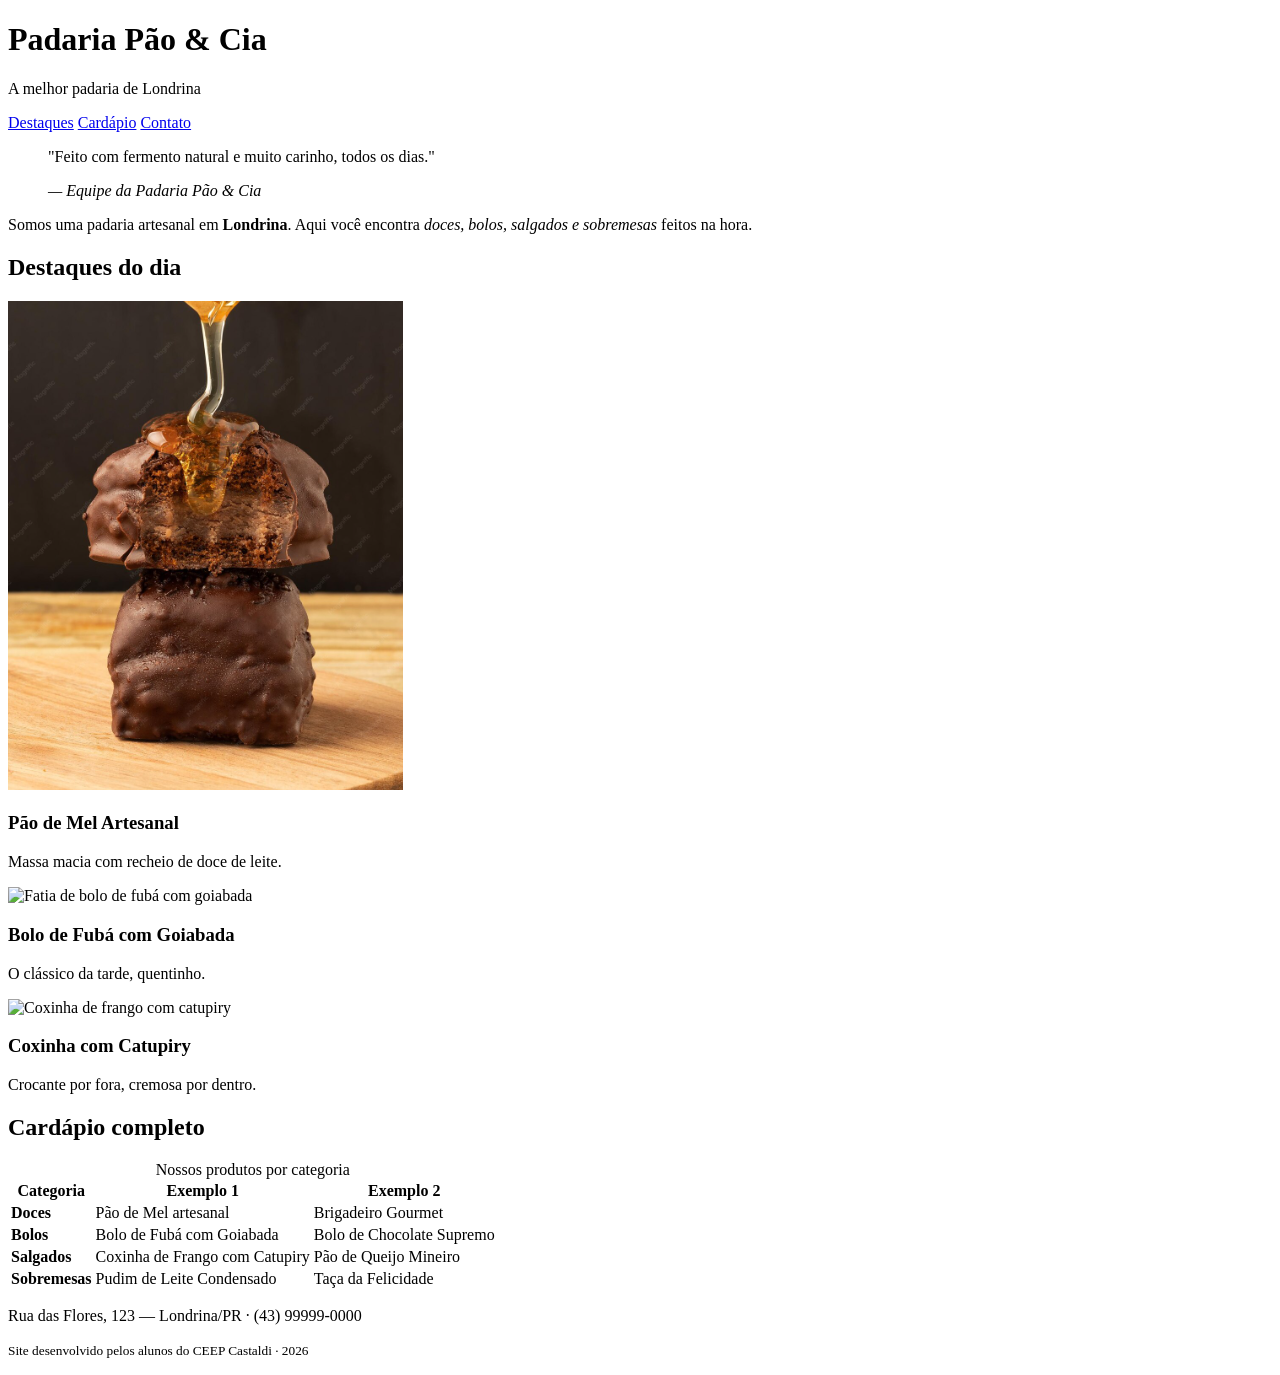
==== index.html @ 5db21eac "ok" ====
<!DOCTYPE html>
<html lang="pt-BR">
<head>
    <meta charset="UTF-8">
    <meta name="viewport" content="width=device-width, initial-scale=1.0">
    <title>Padaria em Londrina</title>
    <link rel="stylesheet" href="style.css">
</head>
<body>

    <!-- CABEÇALHO: identidade + menu de navegação -->
    <header class="cabecalho">
        <h1>Padaria Pão &amp; Cia</h1>
        <p class="subtitulo">A melhor padaria de Londrina</p>
        <nav class="menu">
            <a href="#destaques">Destaques</a>
            <a href="#cardapio">Cardápio</a>
            <a href="#contato">Contato</a>
        </nav>
    </header>

    <main>

        <!-- APRESENTAÇÃO: tags de autoria (blockquote, cite, strong, em) -->
        <section class="intro">
            <blockquote>
                <p>"Feito com fermento natural e muito carinho, todos os dias."</p>
                <cite>— Equipe da Padaria Pão &amp; Cia</cite>
            </blockquote>
            <p>Somos uma padaria artesanal em <strong>Londrina</strong>. Aqui você encontra
               <em>doces, bolos, salgados e sobremesas</em> feitos na hora.</p>
        </section>

        <!-- DESTAQUES: cards em Flexbox -->
        <section id="destaques" class="destaques">
            <h2>Destaques do dia</h2>
            <div class="cards">
                <article class="card">
                    <!-- Troque a URL abaixo pelo caminho da sua foto: src="img/pao-de-mel.jpg" -->
                    <img src="Captura de tela_2026-08-06_09-27-56.png" alt="Pão de mel artesanal coberto com chocolate">
                    <h3>Pão de Mel Artesanal</h3>
                    <p>Massa macia com recheio de doce de leite.</p>
                </article>
                <article class="card">
                    <img src="https://placehold.co/300x200?text=Bolo+de+Fuba" alt="Fatia de bolo de fubá com goiabada">
                    <h3>Bolo de Fubá com Goiabada</h3>
                    <p>O clássico da tarde, quentinho.</p>
                </article>
                <article class="card">
                    <img src="https://placehold.co/300x200?text=Coxinha" alt="Coxinha de frango com catupiry">
                    <h3>Coxinha com Catupiry</h3>
                    <p>Crocante por fora, cremosa por dentro.</p>
                </article>
            </div>
        </section>

        <!-- CARDÁPIO: a tabela original, agora semântica e estilizada -->
        <section id="cardapio" class="cardapio">
            <h2>Cardápio completo</h2>
            <table class="tabela-cardapio">
                <caption>Nossos produtos por categoria</caption>
                <thead>
                    <tr>
                        <th scope="col">Categoria</th>
                        <th scope="col">Exemplo 1</th>
                        <th scope="col">Exemplo 2</th>
                    </tr>
                </thead>
                <tbody>
                    <tr>
                        <td><strong>Doces</strong></td>
                        <td>Pão de Mel artesanal</td>
                        <td>Brigadeiro Gourmet</td>
                    </tr>
                    <tr>
                        <td><strong>Bolos</strong></td>
                        <td>Bolo de Fubá com Goiabada</td>
                        <td>Bolo de Chocolate Supremo</td>
                    </tr>
                    <tr>
                        <td><strong>Salgados</strong></td>
                        <td>Coxinha de Frango com Catupiry</td>
                        <td>Pão de Queijo Mineiro</td>
                    </tr>
                    <tr>
                        <td><strong>Sobremesas</strong></td>
                        <td>Pudim de Leite Condensado</td>
                        <td>Taça da Felicidade</td>
                    </tr>
                </tbody>
            </table>
        </section>

    </main>

    <!-- RODAPÉ -->
    <footer id="contato" class="rodape">
        <p>Rua das Flores, 123 — Londrina/PR · (43) 99999-0000</p>
        <p><small>Site desenvolvido pelos alunos do CEEP Castaldi · 2026</small></p>
    </footer>

</body>
</html>
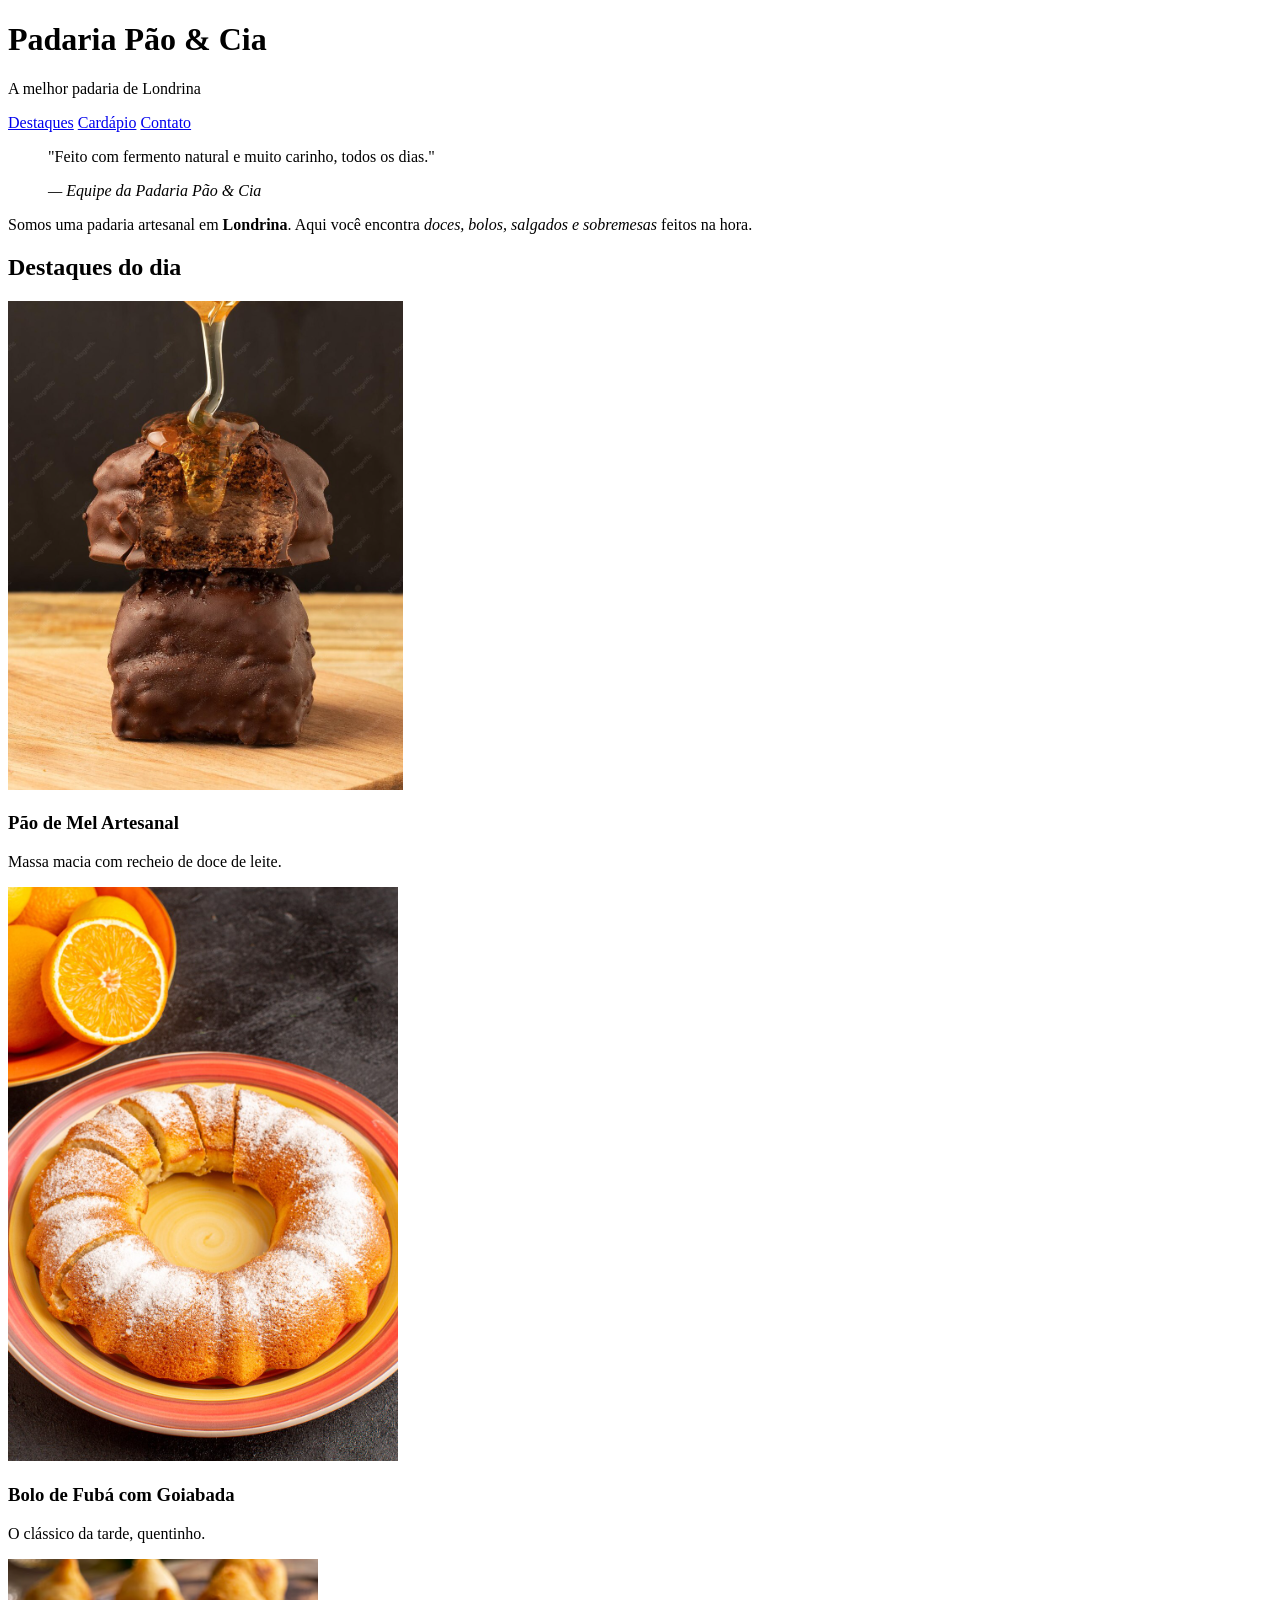
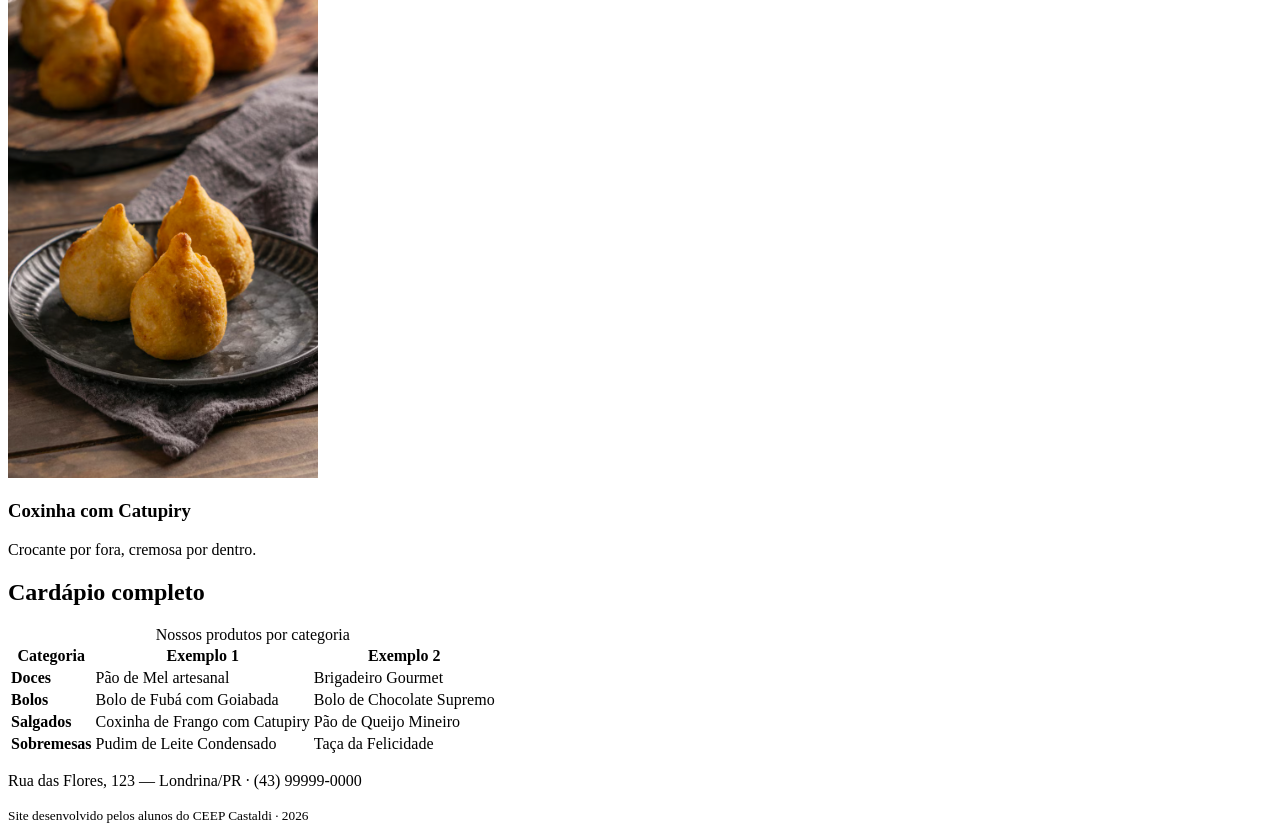
==== commit cc873af0: "ok" ====
--- a/index.html
+++ b/index.html
@@ -42,12 +42,12 @@
                     <p>Massa macia com recheio de doce de leite.</p>
                 </article>
                 <article class="card">
-                    <img src="https://placehold.co/300x200?text=Bolo+de+Fuba" alt="Fatia de bolo de fubá com goiabada">
+                    <img src="Captura de tela_2026-08-20_09-47-28.png" alt="Fatia de bolo de fubá com goiabada">
                     <h3>Bolo de Fubá com Goiabada</h3>
                     <p>O clássico da tarde, quentinho.</p>
                 </article>
                 <article class="card">
-                    <img src="https://placehold.co/300x200?text=Coxinha" alt="Coxinha de frango com catupiry">
+                    <img src="Captura de tela_2026-08-20_09-49-11.png" alt="Coxinha de frango com catupiry">
                     <h3>Coxinha com Catupiry</h3>
                     <p>Crocante por fora, cremosa por dentro.</p>
                 </article>
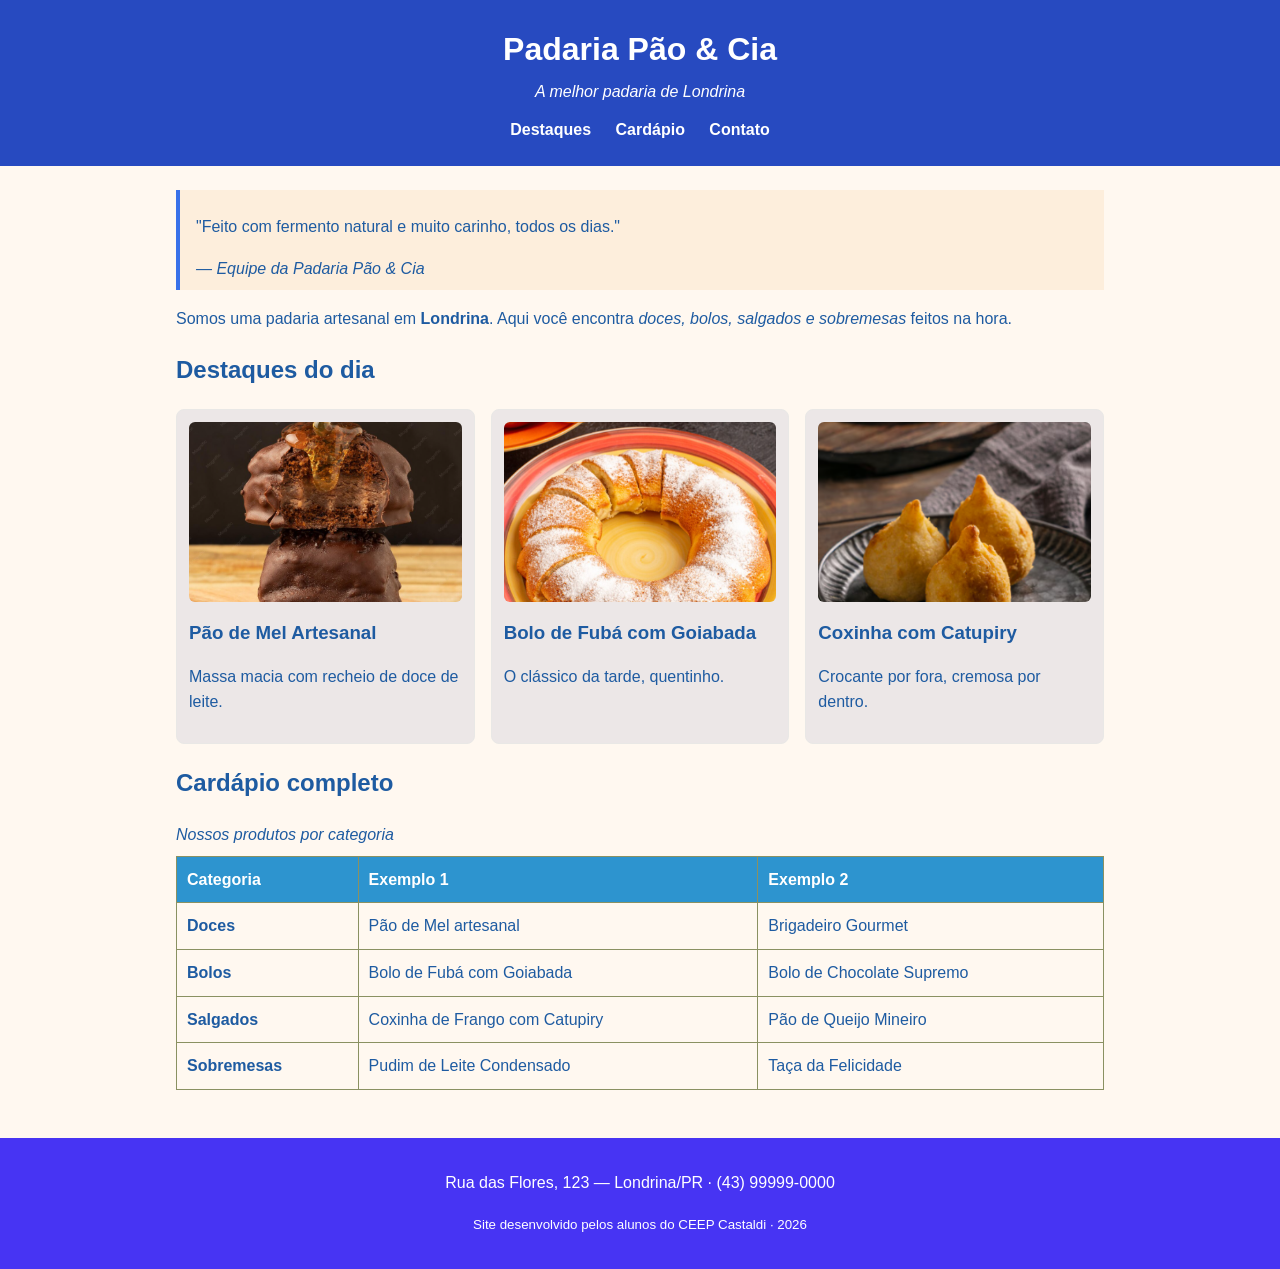
==== commit 5804c30a: "ok" ====
--- a/index.html
+++ b/index.html
@@ -14,7 +14,7 @@
         <p class="subtitulo">A melhor padaria de Londrina</p>
         <nav class="menu">
             <a href="#destaques">Destaques</a>
-            <a href="#cardapio">Cardápio</a>
+            <a href="cardapio.html">Cardápio</a>
             <a href="#contato">Contato</a>
         </nav>
     </header>
--- a/style.css
+++ b/style.css
@@ -0,0 +1,119 @@
+/* =========================================================
+   PADARIA PÃO & CIA — CSS do Encontro 1
+   Paleta com contraste aprovado no padrão WCAG AA
+   ========================================================= */
+
+/* box-sizing: a largura já inclui padding e borda (Box Model) */
+* {
+    box-sizing: border-box;
+}
+
+body {
+    font-family: Arial, Helvetica, sans-serif;
+    line-height: 1.6;
+    margin: 0;
+    color: #1e5ba1;             /* marrom escuro (texto) */
+    background-color: #FFF8F0;  /* creme (fundo) */
+}
+
+/* ===== Cabeçalho ===== */
+.cabecalho {
+    background-color: #274ac0;  /* âmbar escuro — texto branco tem contraste AA */
+    color: #FFFFFF;
+    text-align: center;
+    padding: 24px 16px;
+}
+
+.cabecalho h1 {
+    margin: 0;
+}
+
+.subtitulo {
+    margin: 4px 0 12px;
+    font-style: italic;
+}
+
+.menu a {
+    color: #FFFFFF;
+    text-decoration: none;
+    margin: 0 10px;
+    font-weight: bold;
+}
+
+.menu a:hover {
+    text-decoration: underline;
+}
+
+/* ===== Área central ===== */
+main {
+    max-width: 960px;
+    margin: 0 auto;    /* centraliza a página */
+    padding: 24px 16px;
+}
+
+blockquote {
+    border-left: 4px solid #3971e9;
+    margin: 0 0 16px;
+    padding: 8px 16px;
+    background-color: #FDEEDC;
+}
+
+/* ===== Cards de destaque (Flexbox) ===== */
+.cards {
+    display: flex;         /* coloca os cards lado a lado */
+    flex-wrap: wrap;       /* quebra a linha em telas menores */
+    gap: 16px;             /* espaço entre os cards */
+}
+
+.card {
+    flex: 1 1 250px;       /* cresce, encolhe, largura base 250px */
+    border: 1px solid #e9e8e6;
+    border-radius: 8px;
+    padding: 12px;
+    background-color: #ece7e7;
+}
+
+.card img {
+    width: 100%;
+    height: 180px;
+    object-fit: cover;     /* recorta a imagem sem deformar */
+    border-radius: 6px;
+}
+
+.card h3 {
+    margin: 8px 0 4px;
+}
+
+/* ===== Tabela do cardápio ===== */
+.tabela-cardapio {
+    width: 100%;
+    border-collapse: collapse;   /* junta as bordas das células */
+    margin-top: 8px;
+}
+
+.tabela-cardapio caption {
+    text-align: left;
+    font-style: italic;
+    margin-bottom: 8px;
+}
+
+.tabela-cardapio th,
+.tabela-cardapio td {
+    border: 1px solid #8a9162;
+    padding: 10px;
+    text-align: left;
+}
+
+.tabela-cardapio thead {
+    background-color: #2d94cf;
+    color: #FFFFFF;
+}
+
+/* ===== Rodapé ===== */
+.rodape {
+    background-color: #4734f3;
+    color: #FFFFFF;
+    text-align: center;
+    padding: 16px;
+    margin-top: 24px;
+}
